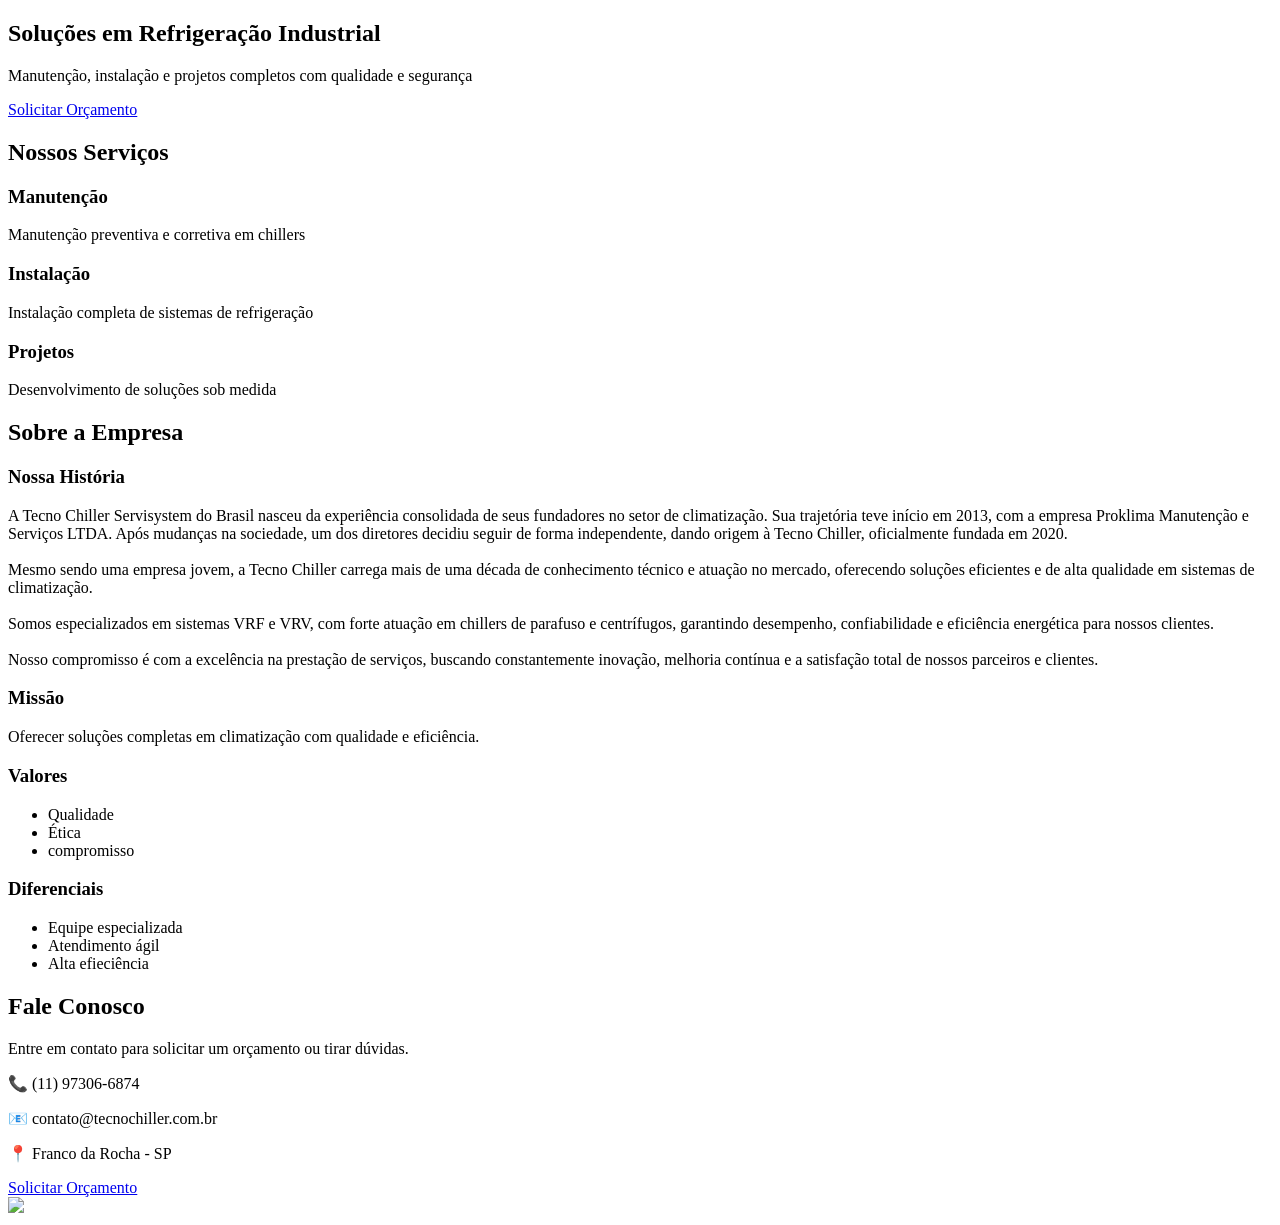
==== index.html @ 7acde94d "fix paths for github pages" ====
<!DOCTYPE html>
<html lang="pt-br">
<head>
    <meta charset="UTF-8">
    <meta name="viewport" content="width=device-width, initial-scale=1.0">
    <link rel="stylesheet" href="/TecnoChiller-site/css/style.css">
    <title>ChillerTech</title>
</head>
<body>
    
    <div id="menu-container"></div>

    <main>

         <section class="hero">
            
            <h1>Soluções em Refrigeração Industrial</h1>
            <p>Manutenção, instalação e projetos completos com qualidade e segurança</p>
            <a href="pages/contato.html" class="btn">Solicitar Orçamento</a>
        
        </section>

    <!-- SERVIÇOS -->
        <section class="servicos">
            
            <h2>Nossos Serviços</h2>

        <div class="cards">

            <div class="card">
                <h3>Manutenção</h3>
                <p>Manutenção preventiva e corretiva em chillers</p>
            </div>

            <div class="card">
                <h3>Instalação</h3>
                <p>Instalação completa de sistemas de refrigeração</p>
            </div>

            <div class="card">
                <h3>Projetos</h3>
                <p>Desenvolvimento de soluções sob medida</p>
            </div>

        </div>

          <!-- SOBRE -->
        <section class="sobre">
            <h2>Sobre a Empresa</h2>
            
            <div class="sobre-container">

                <div class="historia">
                    <h3>Nossa História</h3>
                    <p>
                        A Tecno Chiller Servisystem do Brasil nasceu da experiência consolidada de seus fundadores no setor de climatização. Sua trajetória teve início em 2013, com a empresa Proklima Manutenção e Serviços LTDA. Após mudanças na sociedade, um dos diretores decidiu seguir de forma independente, dando origem à Tecno Chiller, oficialmente fundada em 2020.
                    <br><br>
                    Mesmo sendo uma empresa jovem, a Tecno Chiller carrega mais de uma década de conhecimento técnico e atuação no mercado, oferecendo soluções eficientes e de alta qualidade em sistemas de climatização.
                    <br><br>
                    Somos especializados em sistemas VRF e VRV, com forte atuação em chillers de parafuso e centrífugos, garantindo desempenho, confiabilidade e eficiência energética para nossos clientes.
                    <br><br>
                    Nosso compromisso é com a excelência na prestação de serviços, buscando constantemente inovação, melhoria contínua e a satisfação total de nossos parceiros e clientes.

                    </p>
                </div>

                <div class="lado-direito">

                    <div class="card">

                        <h3>Missão</h3>
                        <p>Oferecer soluções completas em climatização com qualidade e eficiência.</p>

                    </div>

                    <div class="card">
                        
                        <h3>Valores</h3>
                        <ul>
                            <li>Qualidade</li>
                            <li>Ética</li>
                            <li>compromisso</li>
                        </ul>

                    </div>

                      <div class="card">

                            <h3>Diferenciais</h3>
                            <ul>
                                <li>Equipe especializada</li>
                                <li>Atendimento ágil</li>
                                <li>Alta efieciência</li>
                            </ul>

                        </div>


                </div>

            </div>

        </section>

        <!-- CONTATO -->
        <section class="contato">
            
            <h2>Fale Conosco</h2>
            <p>Entre em contato para solicitar um orçamento ou tirar dúvidas.</p>

            <div class="contato-box">
                <p>📞 (11) 97306-6874</p>
                <p>📧 contato@tecnochiller.com.br</p>
                <p>📍 Franco da Rocha - SP</p>
            </div>

            <a href="https://wa.me/5511973066874" class="btn">Solicitar Orçamento</a>
 
        </section>

    </main>

    <a href="https://wa.me/5511973066874"
        class="whatsapp-btn"
        target="_blank">
        <img src="/TecnoChiller-site/assets/img/whatsapp.png.webp" width="43">
    </a>

    <div id="footer-container"></div>

    <script src="/TecnoChiller-site/js/script.js"></script>
</body>
</html>
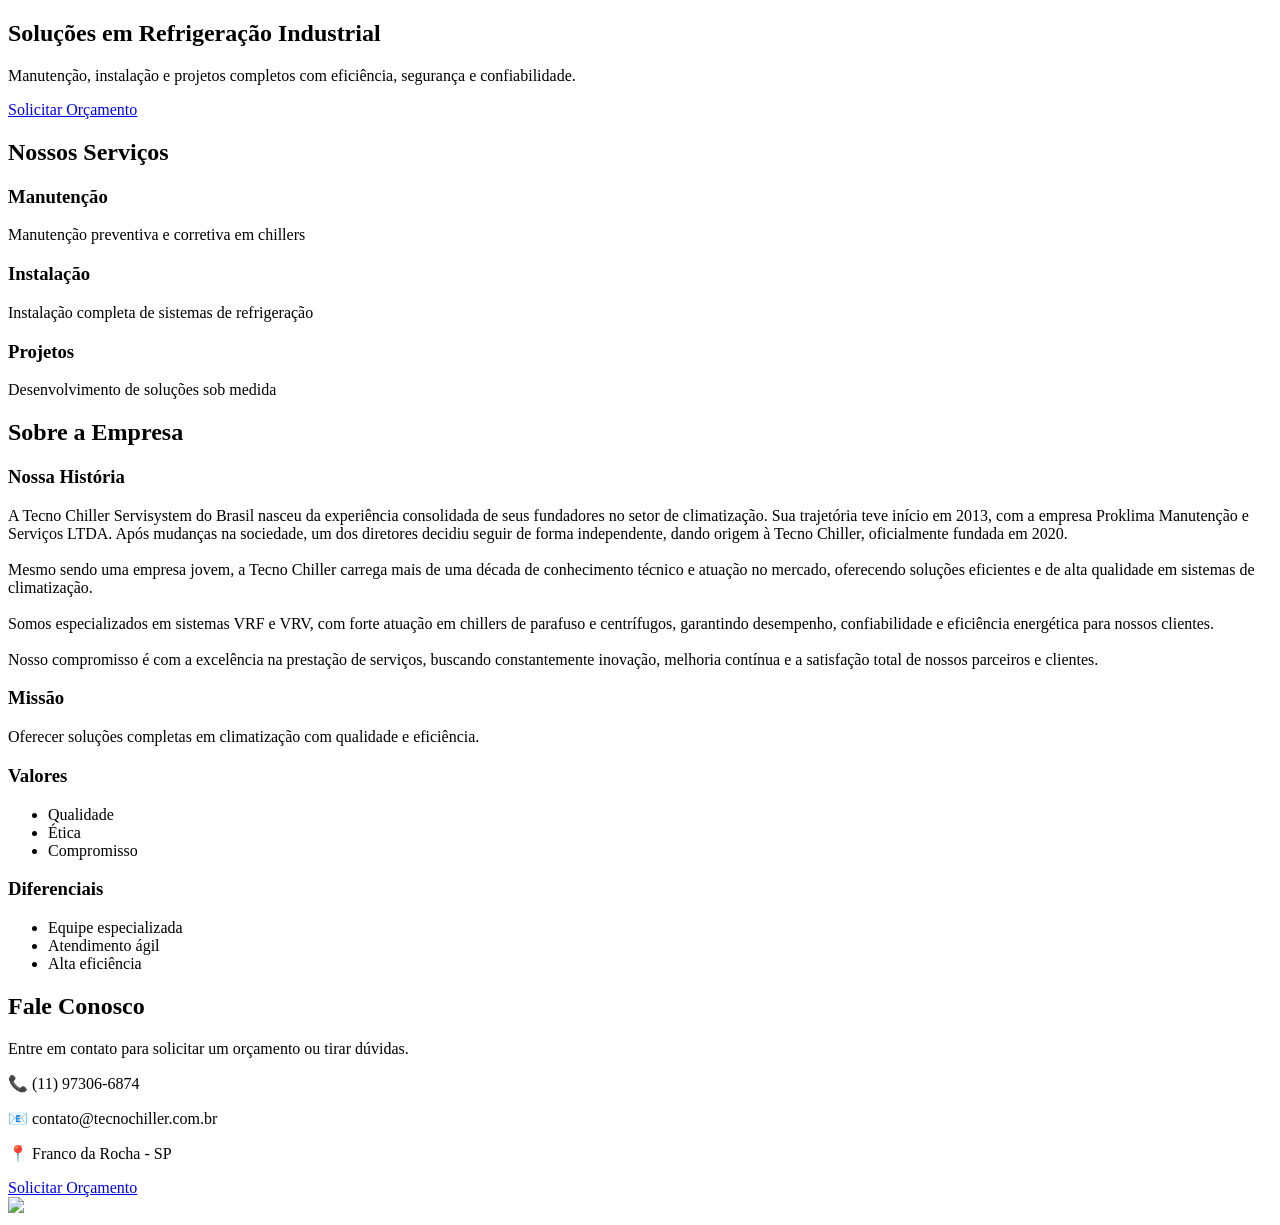
==== commit 3eccfbfc: "Base" ====
--- a/index.html
+++ b/index.html
@@ -3,7 +3,8 @@
 <head>
     <meta charset="UTF-8">
     <meta name="viewport" content="width=device-width, initial-scale=1.0">
-    <link rel="stylesheet" href="/TecnoChiller-site/css/style.css">
+    <base href="/TecnoChiller-site/">
+    <link rel="stylesheet" href="css/style.css">
     <title>ChillerTech</title>
 </head>
 <body>
@@ -15,7 +16,7 @@
          <section class="hero">
             
             <h1>Soluções em Refrigeração Industrial</h1>
-            <p>Manutenção, instalação e projetos completos com qualidade e segurança</p>
+            <p>Manutenção, instalação e projetos completos com eficiência, segurança e confiabilidade.</p>
             <a href="pages/contato.html" class="btn">Solicitar Orçamento</a>
         
         </section>
@@ -43,6 +44,8 @@
             </div>
 
         </div>
+
+        </section>
 
           <!-- SOBRE -->
         <section class="sobre">
@@ -79,7 +82,7 @@
                         <ul>
                             <li>Qualidade</li>
                             <li>Ética</li>
-                            <li>compromisso</li>
+                            <li>Compromisso</li>
                         </ul>
 
                     </div>
@@ -90,7 +93,7 @@
                             <ul>
                                 <li>Equipe especializada</li>
                                 <li>Atendimento ágil</li>
-                                <li>Alta efieciência</li>
+                                <li>Alta eficiência</li>
                             </ul>
 
                         </div>
@@ -123,11 +126,11 @@
     <a href="https://wa.me/5511973066874"
         class="whatsapp-btn"
         target="_blank">
-        <img src="/TecnoChiller-site/assets/img/whatsapp.png.webp" width="43">
+        <img src="assets/img/whatsapp.png.webp" width="43">
     </a>
 
     <div id="footer-container"></div>
 
-    <script src="/TecnoChiller-site/js/script.js"></script>
+    <script src="js/script.js"></script>
 </body>
 </html>
--- a/css/style.css
+++ b/css/style.css
@@ -0,0 +1,467 @@
+html, body {
+    height: 100%;
+}
+
+body {
+    margin: 0;
+    font-family: Arial, Helvetica, sans-serif;
+
+    display: flex;
+    flex-direction: column;
+}
+
+main {
+    flex: 1;
+}
+
+h2 {
+    margin-bottom: 20px;
+}
+
+/* Logo */
+
+.logo img {
+    height: 60px;
+    object-fit: contain;
+}
+
+/* Header */
+.header {
+    background: #0a2642 !important; 
+    padding: 15px 30px;
+}
+
+.nav {
+    display: flex;
+    justify-content: space-between;
+    align-items: center;
+}
+
+.logo {
+    color: white;
+}
+
+/* Links */
+.nav-links {
+    list-style: none;
+    display: flex;
+    gap: 20px;
+}
+
+.nav-links a {
+    color: white;
+    text-decoration: none;
+    transition: 0.3s;
+}
+
+.nav-links a:hover{
+     color: #00aaff;
+}
+
+/* hero */
+.hero {
+    height: 90vh;
+
+    background: linear-gradient(to right, rgba(10,38,66,0.85), rgba(10,38,66,0.85)),
+    url('../assets/img/img-chiller.png');
+
+    background-size: cover;
+    background-position: center;
+
+    color: white;
+    
+    display: flex;
+    flex-direction: column;
+    justify-content: center;
+    align-items: center;
+
+    text-align: center;
+    padding: 0 20px;
+}
+
+.hero h1 {
+    font-size: 3rem;
+}
+
+.hero p {
+    max-width: 500px;
+    margin: 10px auto 0;
+    line-height: 1.5;
+}
+
+/*Botão orçamento*/
+.btn {
+    margin-top: 25px;
+    padding: 12px 25px;
+
+    background: #00aaff;
+    color: white;
+    text-decoration: none;
+
+    box-shadow: 0 5px 15px  rgba(0, 0, 0, 0.3);
+
+    border-radius: 5px;
+    transition: 0.3s;
+}
+
+.btn:hover {
+    background: #008ecc;
+}
+
+/* Serviços */
+.servicos {
+    padding: 50px 20px;
+    text-align: center;
+
+    max-width: 1100px;
+    margin: 0 auto;
+}
+
+.servicos h3{
+    font-size: 1.5rem;
+    color: #0a2642;
+}
+
+/*cards servicos*/
+.servicos-cards {
+    display: grid;
+    grid-template-columns: repeat(auto-fit, minmax(280px, 1fr));
+    gap: 25px;
+    margin-top: 40px;
+}
+
+.card-servico {
+    background: white;
+    padding: 30px 25px;
+    border-radius: 12px;
+
+    box-shadow: 0 8px 25px rgba(0, 0, 0, 0.1);
+    transition: 0.3s;
+    text-align: left;
+
+    border-left: 4px solid #0c4866;
+}
+
+.card-servico:hover {
+    transform: translateY(-5px);
+    box-shadow: 0 15px 35px rgba(0,0,0,0.15);
+}
+
+.card-servico i {
+    font-size: 20px;
+    
+}
+
+
+
+
+.pagina-topo {
+    padding: 80px 20px;
+    background: #0a2642;
+    color: white;
+    text-align: center;
+
+     background: linear-gradient(
+        rgba(10,38,66,0.85),
+        rgba(10,38,66,0.85)
+    ),
+    url('../assets/img/img-chiller.png');
+
+    background-size: cover;
+    background-position: center;
+}
+
+.pagina-topo h1 {
+    font-size: 2.5rem;
+}
+
+.pagina-topo p {
+    opacity: 0.9;
+}
+
+/* caixas */
+.cards {
+    display: flex;
+    gap: 20px;
+    justify-content: center;
+    margin-top: 30px;
+
+    flex-wrap: wrap;
+}
+
+.card {
+    background: white;
+    box-shadow: 0 5px 15px rgba(0,0,0,0.1);
+
+    margin: 10px;
+    padding: 20px;
+    width: 100%;
+    border-radius: 10px;
+
+    transition: 0.3s;
+}
+
+.card h3 {
+    margin-bottom: 10px;
+}
+
+.card p {
+    font-size: 0.95rem;
+    color: #555;
+}
+
+.card:hover {
+    transform: translateY(-8px);
+    box-shadow: 0 10px 25px rgba(0,0,0,0.2);
+}
+
+.card ul {
+    padding-left: 20px;
+    color: #555;
+    list-style: none;
+}
+
+.card li{
+    margin-bottom: 5px;
+}
+
+/* Sobre */
+.sobre {
+    padding: 60px 20px;
+    background: #f5f5f5;
+
+    max-width: 1200px;
+    margin: 40px auto;
+    border-radius: 10px;
+}
+
+.sobre-container {
+    display: grid;
+    grid-template-columns: 2fr 1fr;
+    gap: 30px;
+
+    max-width: 1100px;
+    margin: 0 auto;
+
+    align-items: start;
+}
+
+
+
+.historia {
+    font-size: 15px;
+    line-height: 1.6;
+    text-align: left;
+}
+
+/* Lado direito */
+.lado-direito {
+    display: flex;
+    flex-direction: column;
+    gap: 20px;
+}
+
+.lado-direito .card {
+    padding: 20px;
+    width: 100%;
+    box-sizing: border-box;
+}
+
+.lado-direito h3 {
+    color: #0a2642;
+}
+
+/* Contato */
+.contato {
+    background: #f9f9f9;
+    padding: 60px 20px;
+    text-align: center;
+
+    max-width: 1100px;
+    margin: 20px auto;
+
+    border-radius: 10px;
+}
+
+.contato p {
+    margin: 10px 0;
+    font-size: 1rem;
+}
+
+.contato-box {
+    margin: 40px auto;
+    background: #f4f4f4;
+    padding: 20px;
+    border-radius: 10px;
+
+    max-width: 400px;
+    text-align: left;
+
+    box-shadow: 0 5px 15px rgba(0,0,0,0.1);
+    transition: 0.3s;
+}
+
+.contato-box input {
+    width: 100%;
+    padding: 5px;
+    margin: 10px 0;
+    border-radius: 5px;
+    border: 1px solid #ccc;
+}
+
+.contato-box textarea {
+    width: 100%;
+    padding: 10px;
+    margin: 10px 0;
+    border-radius: 5px;
+    border: 1px solid #ccc;
+}
+
+.contato-box input:focus,
+.contato-box textarea:focus {
+    outline: none;
+    border: 1px solid #00aaff;
+}
+
+.contato-box:hover {
+    transform: translateY(-5px);
+}
+
+.contato-container {
+    display: flex;
+    justify-content: center;
+    align-items: center;
+
+    gap: 40px;
+    flex-wrap: wrap;
+}
+
+.contato-cta {
+    max-width: 300px;
+    text-align: center;
+}
+
+.contato-cta h3 {
+    margin-bottom: 10px;
+    color: #0a2642;
+}
+
+.contato-cta p {
+    margin-bottom: 20px;
+}
+
+form.contato-box {
+    display: flex;
+    flex-direction: column;
+
+    padding: 40px;
+}
+
+.contato-box button {
+    margin-top: 10px;
+    padding: 12px;
+    border: none;
+    border-radius: 5px;
+
+    background: #0a2642;
+    color: white;
+
+    cursor: pointer;
+    transition: 0.3s;
+}
+
+.contato-box button:hover {
+    background: #163a5f;
+}
+
+/* Botão whatsapp */
+.whatsapp-btn {
+    position: fixed;
+    bottom: 20px;
+    right: 20px;
+
+    background: #25D366;
+    color: white;
+
+    font-size: 24px;
+    text-decoration: none;
+
+    width: 60px;
+    height: 60px;
+
+    display: flex;
+    align-items: center;
+    justify-content: center;
+
+    border-radius: 50%;
+
+    box-shadow: 0 5px 15px rgba(0,0,0,0.3);
+
+    transition: 0.3s;
+
+    z-index: 999;
+}
+
+.whatsapp-btn:hover {
+    transform: scale(1.1);
+}
+
+#footer-container {
+    background: #0a2642;
+    padding: 20px;
+    text-align: center;
+    color: white;
+}
+
+ /*botao hamburger*/
+.menu-toggle {
+    display: none;
+    font-size: 28px;
+    color: white;
+    cursor: pointer;
+}
+
+@media (max-width: 768px) {
+    .cards {
+        flex-direction: column;
+        align-items: center;
+    }
+
+    .hero h1 {
+        font-size: 2rem;
+    }
+
+    .hero-buttons {
+        display: flex;
+        flex-direction: column;
+        gap: 10px;
+    }
+
+    /*botao hamburger*/
+    .menu-toggle {
+        display: block;
+    }
+
+    .nav-links {
+        position: absolute;
+        top: 60px;
+        right: 0;
+
+        background: #0a2642;
+        width: 100%;
+
+        flex-direction: column;
+        align-items: center;
+
+        display: none;
+        padding: 20px 0;
+    }
+
+    .nav-links.active {
+        display: flex;
+    }
+
+    .sobre-container{
+        grid-template-columns: 1fr;
+    }
+}
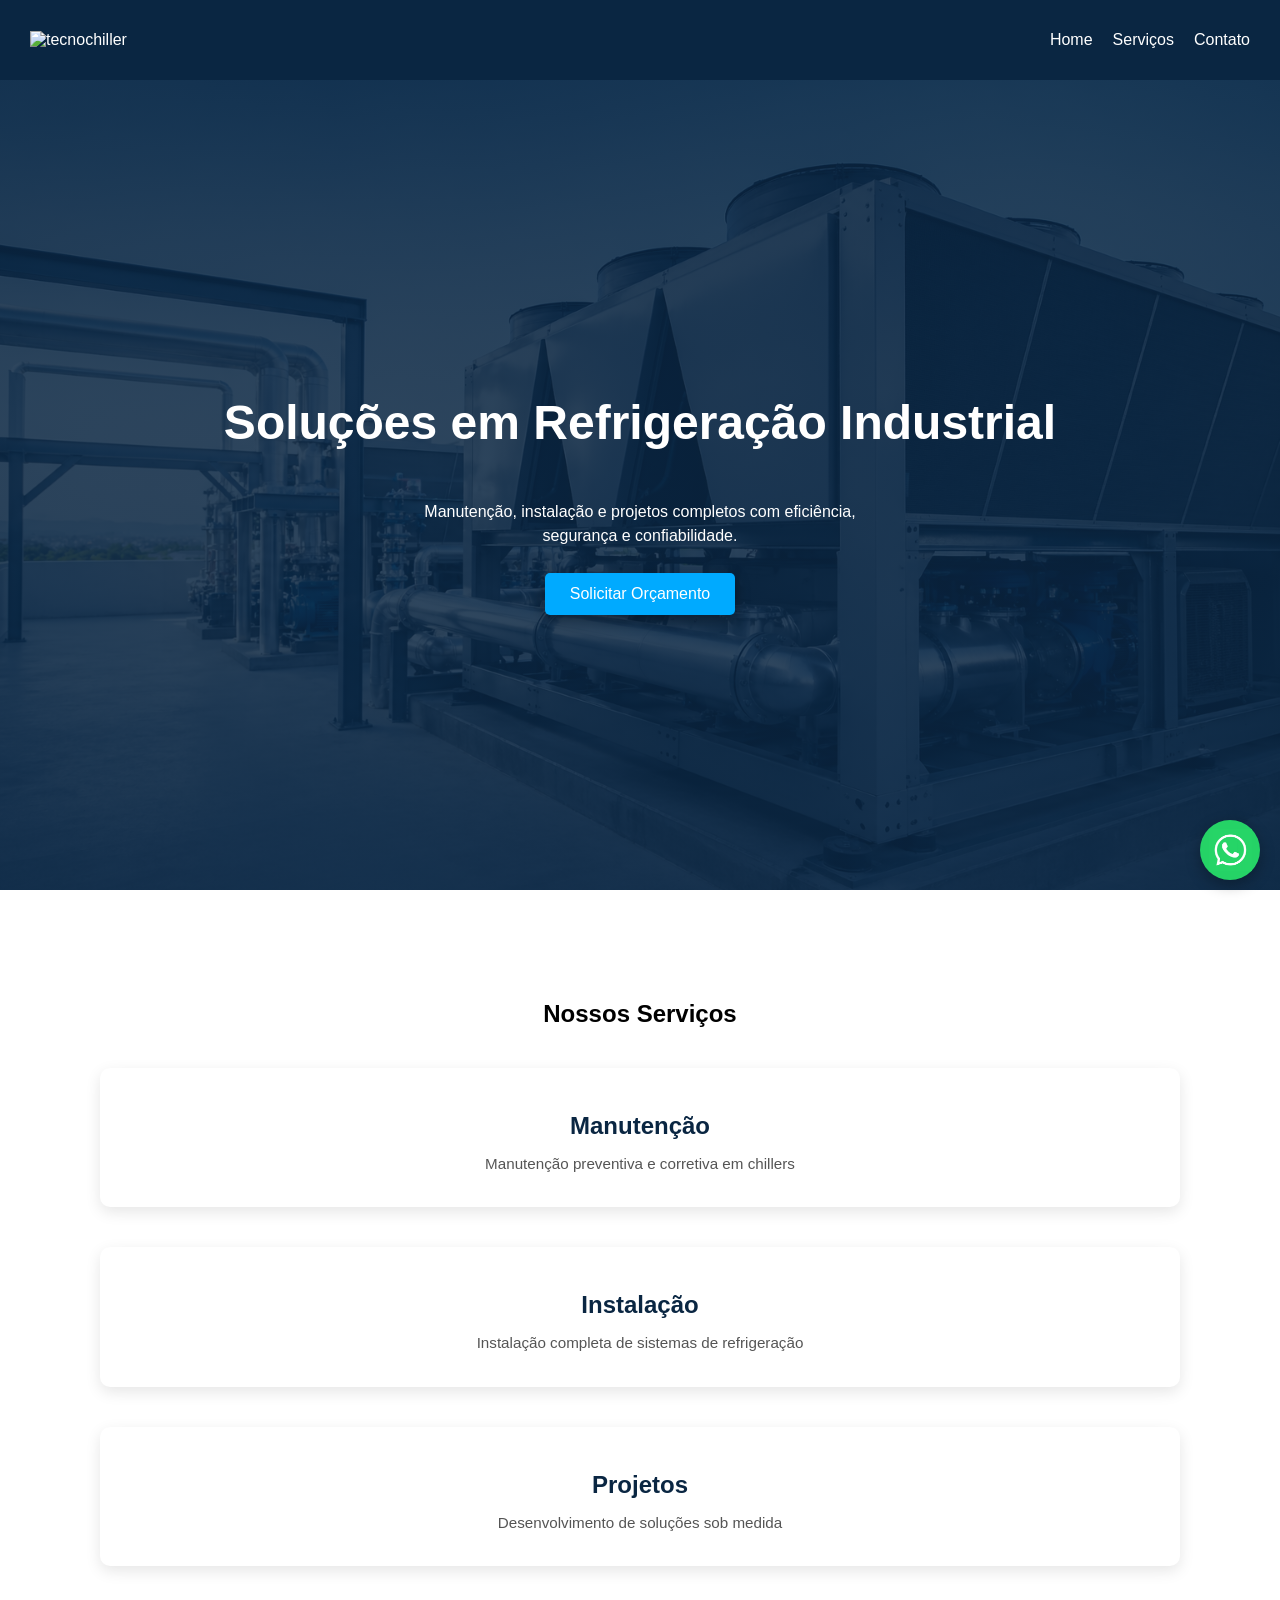
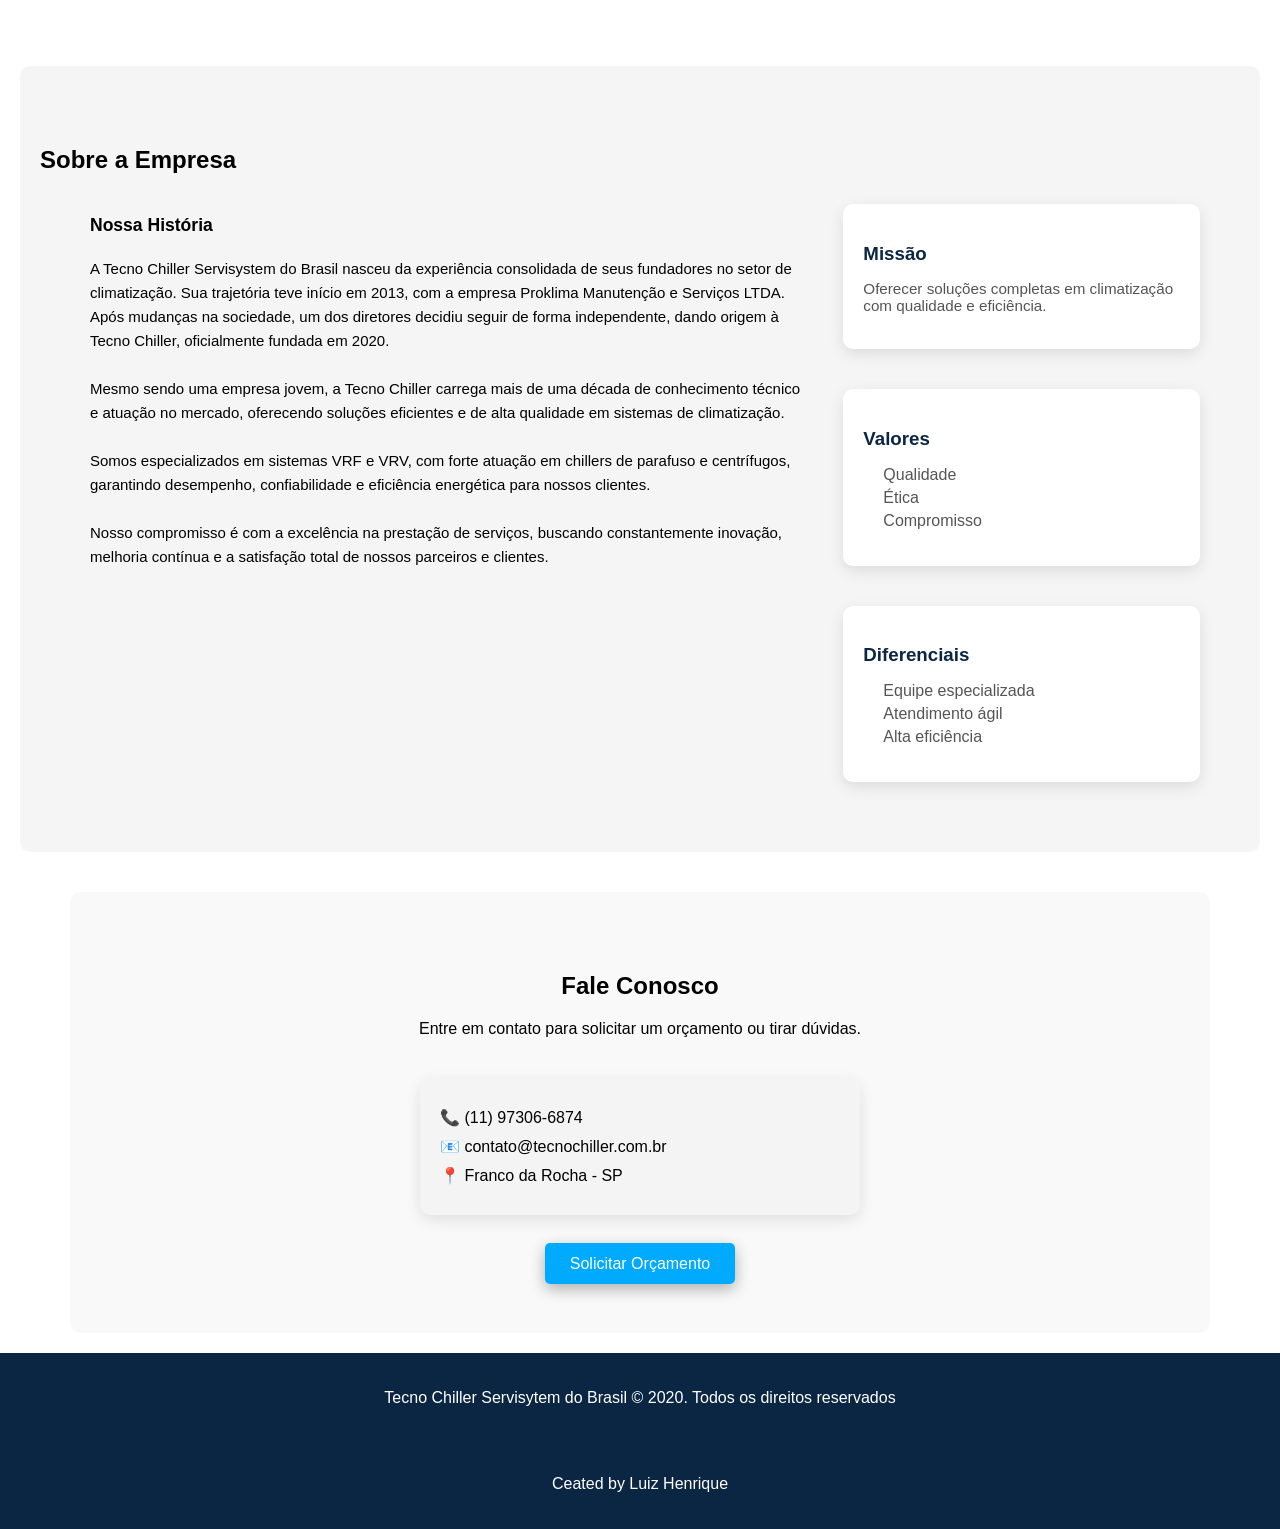
==== commit 5b50d234: "final fix paths and assets" ====
--- a/index.html
+++ b/index.html
@@ -3,8 +3,8 @@
 <head>
     <meta charset="UTF-8">
     <meta name="viewport" content="width=device-width, initial-scale=1.0">
-    <base href="/TecnoChiller-site/">
-    <link rel="stylesheet" href="css/style.css">
+    
+    <link rel="stylesheet" href="./css/style.css">
     <title>ChillerTech</title>
 </head>
 <body>
@@ -17,7 +17,7 @@
             
             <h1>Soluções em Refrigeração Industrial</h1>
             <p>Manutenção, instalação e projetos completos com eficiência, segurança e confiabilidade.</p>
-            <a href="pages/contato.html" class="btn">Solicitar Orçamento</a>
+            <a href="/TecnoChiller-site/pages/contato.html" class="btn">Solicitar Orçamento</a>
         
         </section>
 
@@ -126,11 +126,11 @@
     <a href="https://wa.me/5511973066874"
         class="whatsapp-btn"
         target="_blank">
-        <img src="assets/img/whatsapp.png.webp" width="43">
+        <img src="./assets/img/whatsapp.webp" width="43">
     </a>
 
     <div id="footer-container"></div>
 
-    <script src="js/script.js"></script>
+    <script src="./js/script.js"></script>
 </body>
 </html>
--- a/css/style.css
+++ b/css/style.css
@@ -16,6 +16,10 @@
 
 h2 {
     margin-bottom: 20px;
+}
+
+section {
+    margin-bottom: 40px;
 }
 
 /* Logo */
@@ -46,6 +50,8 @@
     list-style: none;
     display: flex;
     gap: 20px;
+
+    z-index: 999;
 }
 
 .nav-links a {
@@ -199,6 +205,7 @@
     border-radius: 10px;
 
     transition: 0.3s;
+    box-sizing: border-box;
 }
 
 .card h3 {
@@ -328,12 +335,10 @@
 }
 
 .contato-container {
-    display: flex;
-    justify-content: center;
-    align-items: center;
-
-    gap: 40px;
-    flex-wrap: wrap;
+    display: grid;
+    grid-template-columns: repeat(3, 1fr);
+    gap: 30px;
+
 }
 
 .contato-cta {
@@ -374,6 +379,12 @@
     background: #163a5f;
 }
 
+@media (max-width: 900px) {
+    .contato-container {
+        grid-template-columns: 1fr;
+    }
+}
+
 /* Botão whatsapp */
 .whatsapp-btn {
     position: fixed;
@@ -427,8 +438,18 @@
         align-items: center;
     }
 
+     .hero {
+        height: auto;
+        padding: 100px 20px 60px;
+    }
+
     .hero h1 {
-        font-size: 2rem;
+        font-size: 1.8rem;
+        line-height: 1.3;
+    }
+
+    .hero p {
+        font-size: 0.95rem;
     }
 
     .hero-buttons {
@@ -464,4 +485,20 @@
     .sobre-container{
         grid-template-columns: 1fr;
     }
-}+
+    .sobre {
+        padding: 40px 15px;
+    }
+
+    .historia {
+        font-size: 14px;
+    }
+
+    .whatsapp-btn {
+        width: 50px;
+        height: 50px;
+    }
+
+    
+}
+
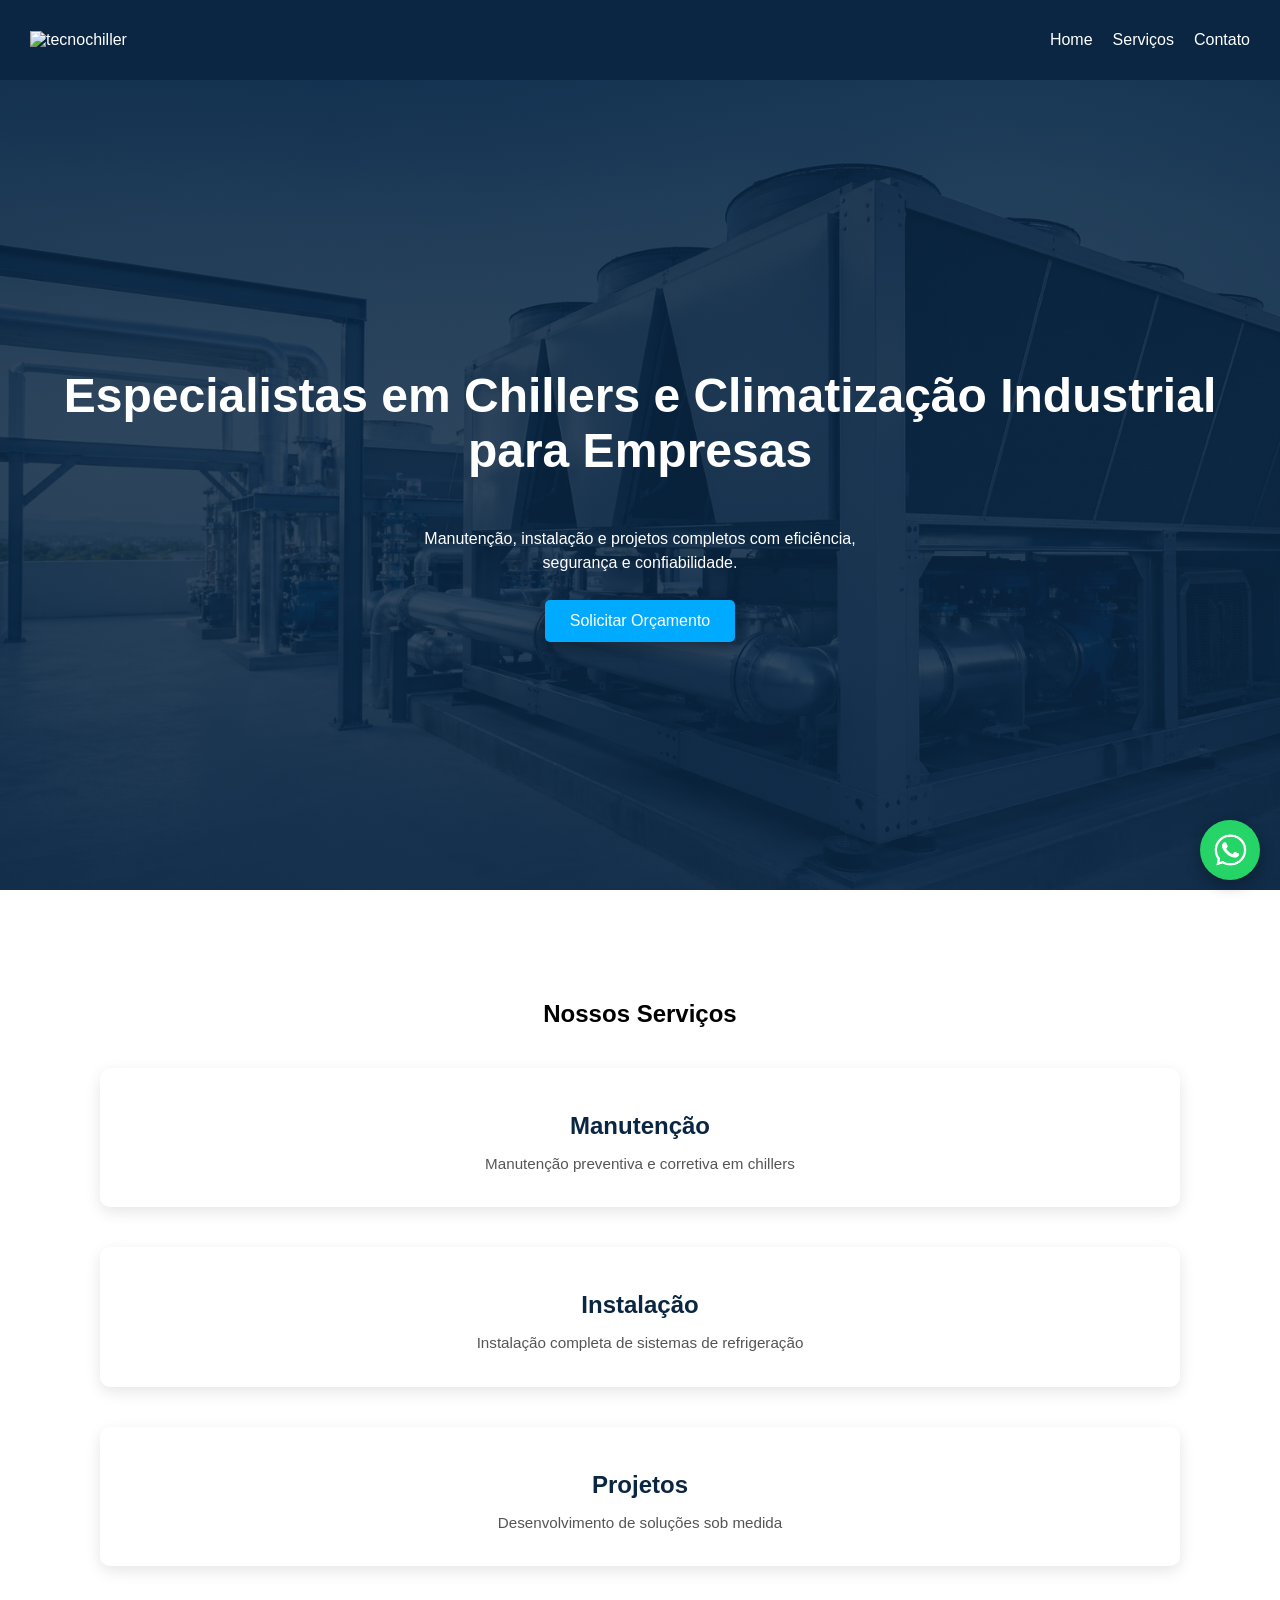
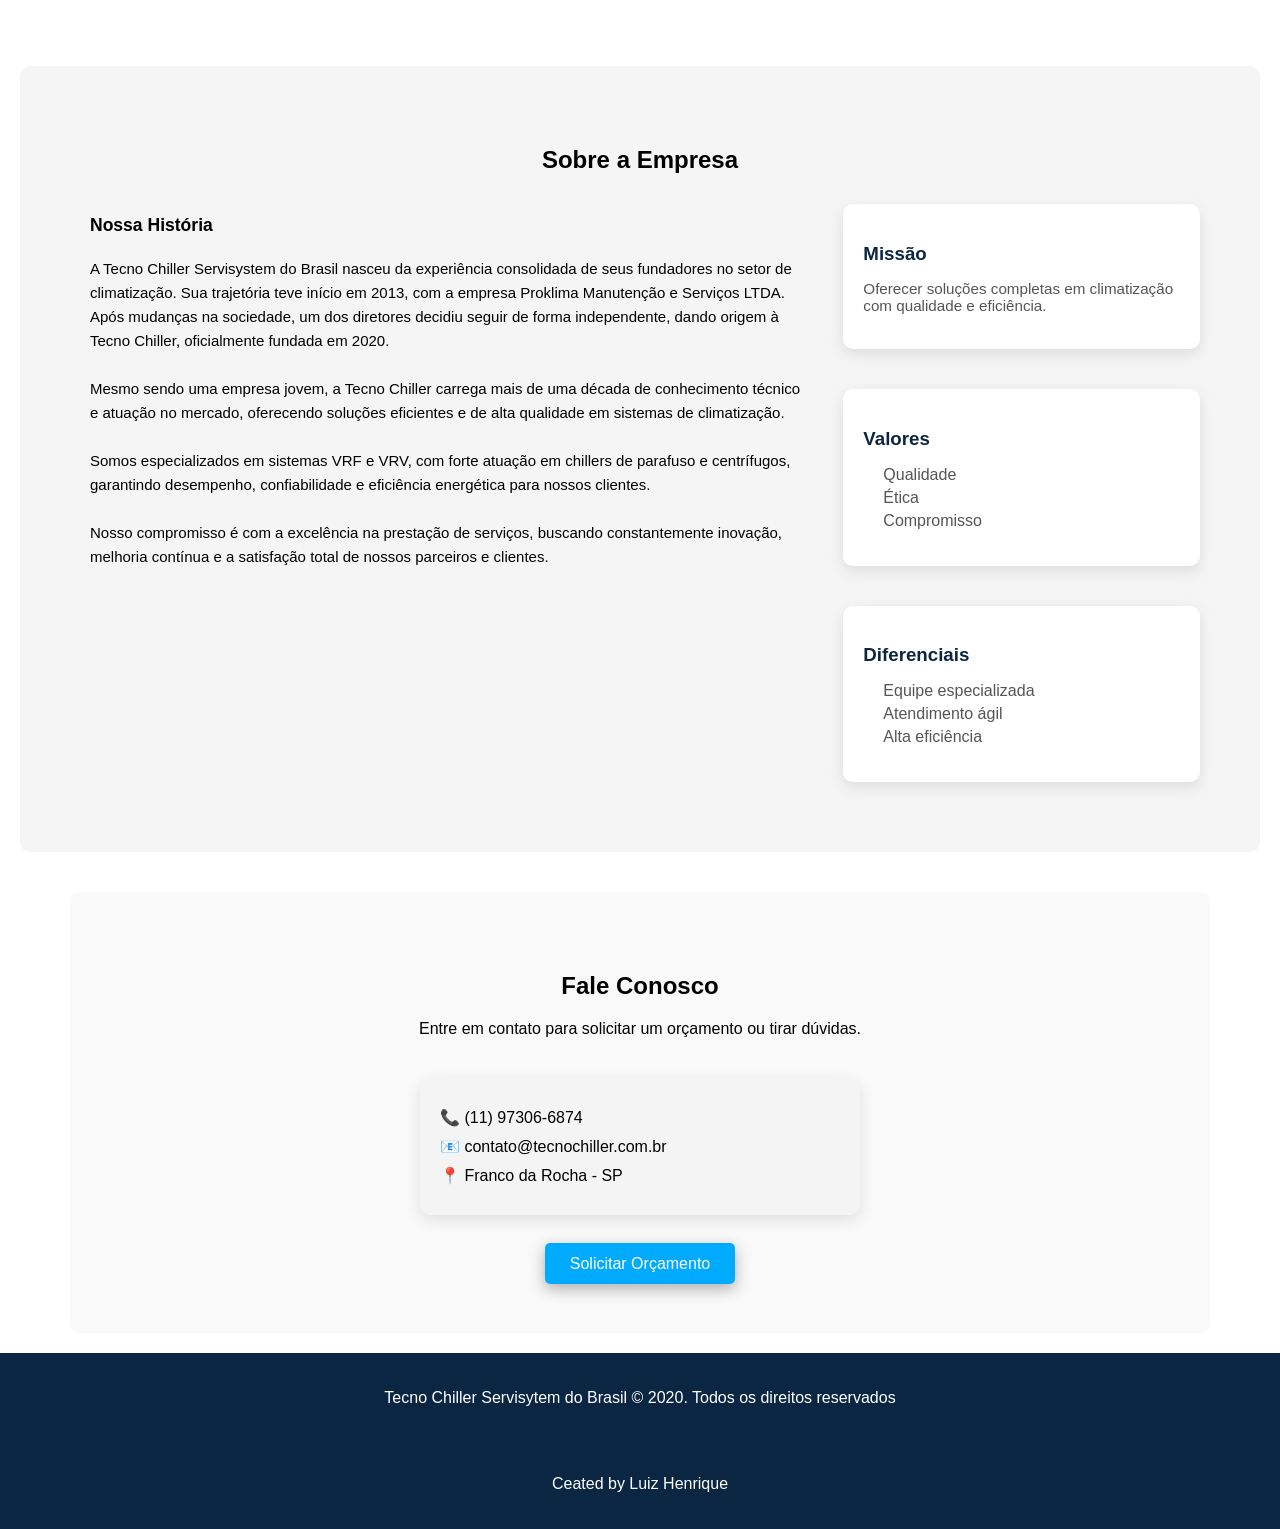
==== commit a597f7e7: "fix home" ====
--- a/index.html
+++ b/index.html
@@ -15,7 +15,7 @@
 
          <section class="hero">
             
-            <h1>Soluções em Refrigeração Industrial</h1>
+            <h1>Especialistas em Chillers e Climatização Industrial para Empresas</h1>
             <p>Manutenção, instalação e projetos completos com eficiência, segurança e confiabilidade.</p>
             <a href="/TecnoChiller-site/pages/contato.html" class="btn">Solicitar Orçamento</a>
         
--- a/css/style.css
+++ b/css/style.css
@@ -242,6 +242,10 @@
     border-radius: 10px;
 }
 
+.sobre h2 {
+    text-align: center;
+}
+
 .sobre-container {
     display: grid;
     grid-template-columns: 2fr 1fr;
@@ -342,12 +346,13 @@
 }
 
 .contato-cta {
+    
     max-width: 300px;
     text-align: center;
 }
 
 .contato-cta h3 {
-    margin-bottom: 10px;
+    margin: 50px auto;
     color: #0a2642;
 }
 
@@ -363,7 +368,7 @@
 }
 
 .contato-box button {
-    margin-top: 10px;
+    margin-top: 20px;
     padding: 12px;
     border: none;
     border-radius: 5px;
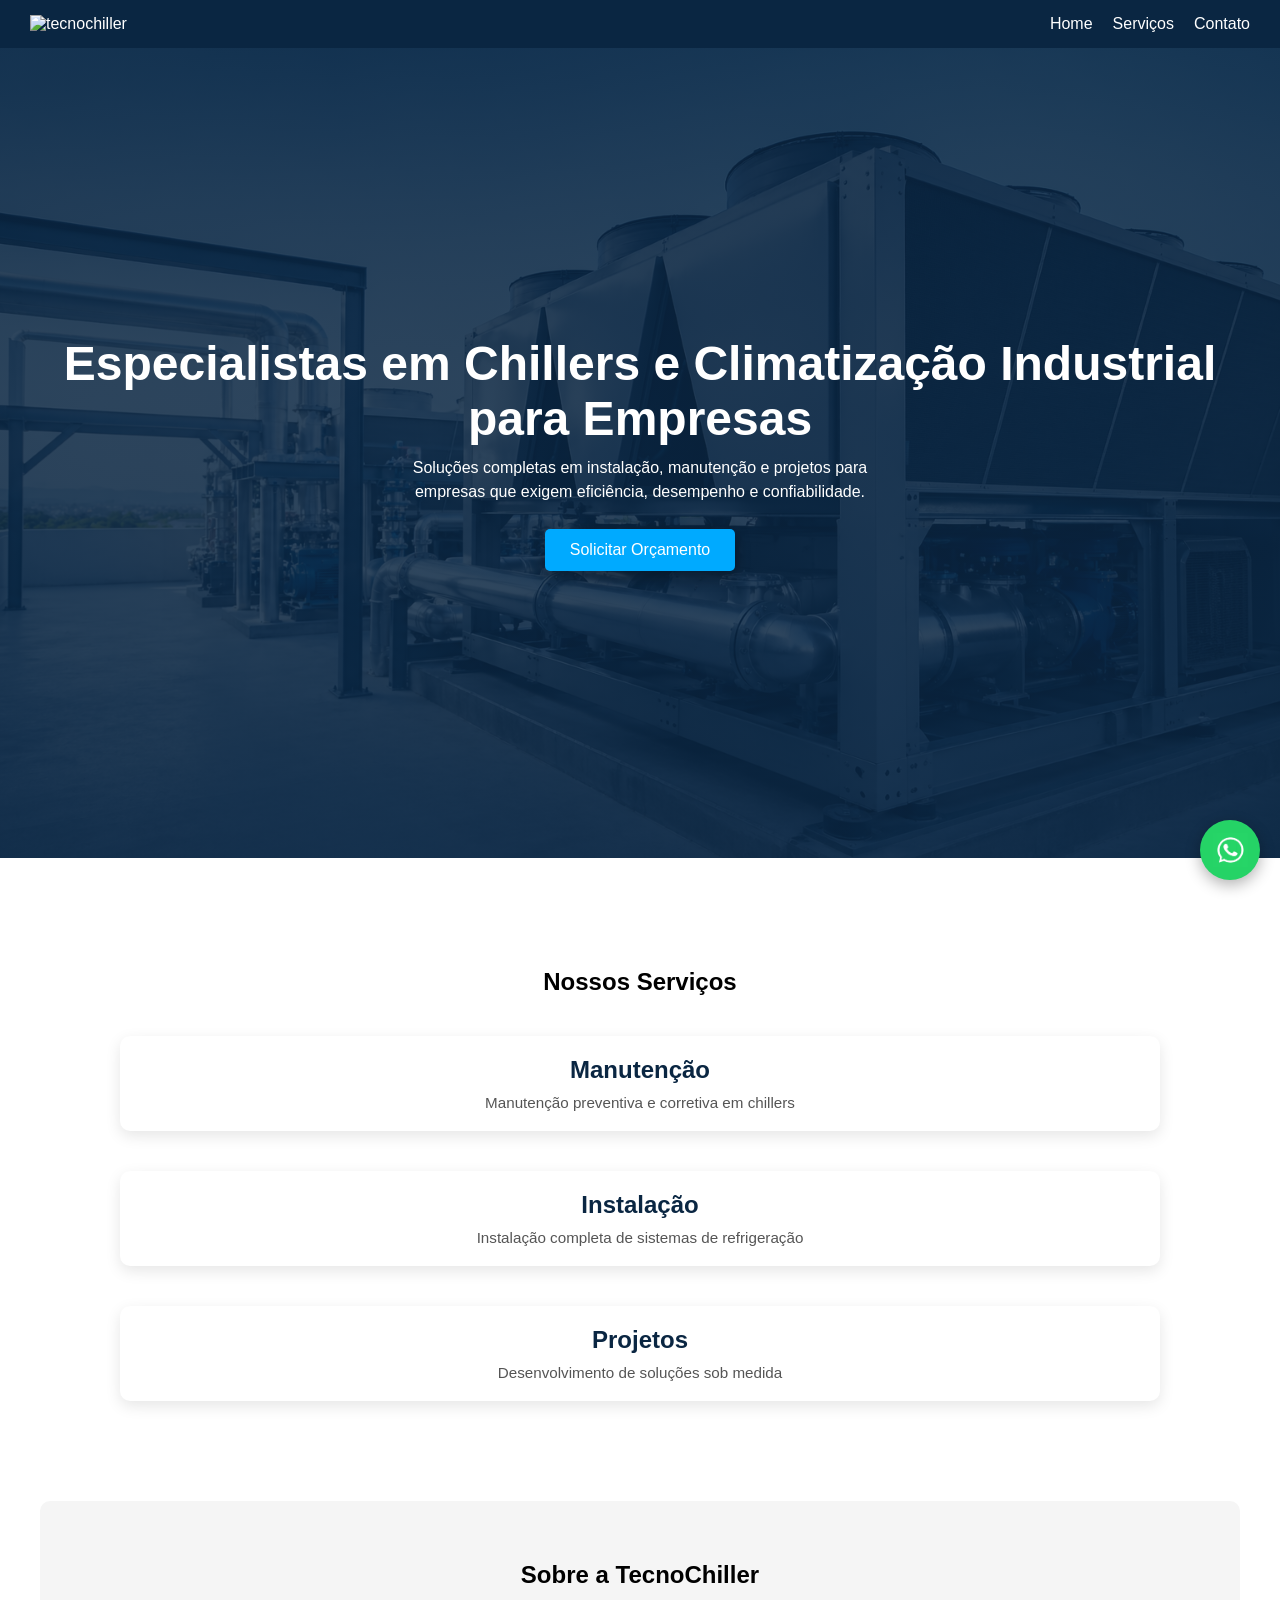
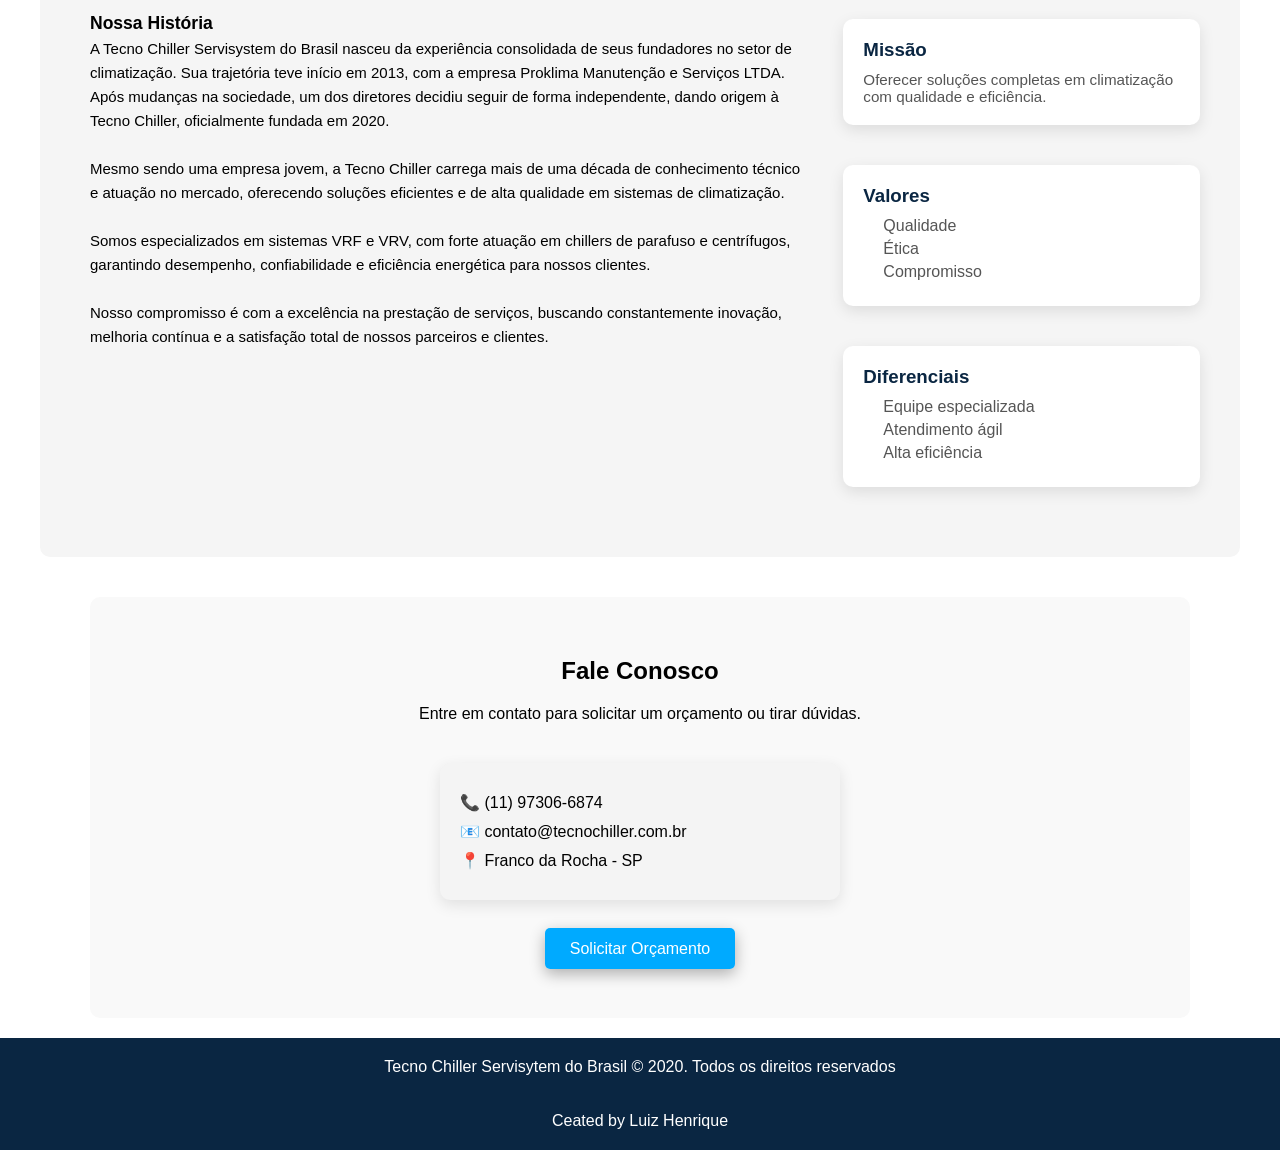
==== commit 06329a66: "fix btn whatsapp" ====
--- a/index.html
+++ b/index.html
@@ -16,7 +16,7 @@
          <section class="hero">
             
             <h1>Especialistas em Chillers e Climatização Industrial para Empresas</h1>
-            <p>Manutenção, instalação e projetos completos com eficiência, segurança e confiabilidade.</p>
+            <p>Soluções completas em instalação, manutenção e projetos para empresas que exigem eficiência, desempenho e confiabilidade.</p>
             <a href="/TecnoChiller-site/pages/contato.html" class="btn">Solicitar Orçamento</a>
         
         </section>
@@ -49,7 +49,7 @@
 
           <!-- SOBRE -->
         <section class="sobre">
-            <h2>Sobre a Empresa</h2>
+            <h2>Sobre a TecnoChiller</h2>
             
             <div class="sobre-container">
 
@@ -126,7 +126,7 @@
     <a href="https://wa.me/5511973066874"
         class="whatsapp-btn"
         target="_blank">
-        <img src="./assets/img/whatsapp.webp" width="43">
+        <img src="./assets/img/whatsapp.webp" width="35">
     </a>
 
     <div id="footer-container"></div>
--- a/css/style.css
+++ b/css/style.css
@@ -1,27 +1,31 @@
+* {
+    margin: 0;
+    padding: 0;
+    box-sizing: border-box;
+}
+
 html, body {
     height: 100%;
+    font-family: Arial, Helvetica, sans-serif;
 }
 
 body {
-    margin: 0;
-    font-family: Arial, Helvetica, sans-serif;
-
     display: flex;
     flex-direction: column;
+    color: var(--text);
 }
 
 main {
     flex: 1;
 }
 
+section {
+    margin-bottom: 60px;
+}
+
 h2 {
     margin-bottom: 20px;
 }
-
-section {
-    margin-bottom: 40px;
-}
-
 /* Logo */
 
 .logo img {
@@ -124,6 +128,7 @@
 }
 
 .servicos h3{
+    margin-bottom: 20px;
     font-size: 1.5rem;
     color: #0a2642;
 }
@@ -138,7 +143,7 @@
 
 .card-servico {
     background: white;
-    padding: 30px 25px;
+    padding: 30px 40px;
     border-radius: 12px;
 
     box-shadow: 0 8px 25px rgba(0, 0, 0, 0.1);
@@ -158,7 +163,9 @@
     
 }
 
-
+.card-servico h3 {
+    margin-bottom: 10px;
+}
 
 
 .pagina-topo {
@@ -178,10 +185,14 @@
 }
 
 .pagina-topo h1 {
-    font-size: 2.5rem;
+    font-size: 3rem;
 }
 
 .pagina-topo p {
+    max-width: 500px;
+    margin: 10px auto 0;
+    line-height: 1.5;
+
     opacity: 0.9;
 }
 
@@ -346,13 +357,13 @@
 }
 
 .contato-cta {
-    
+    margin: 50px auto;
     max-width: 300px;
     text-align: center;
 }
 
 .contato-cta h3 {
-    margin: 50px auto;
+  
     color: #0a2642;
 }
 
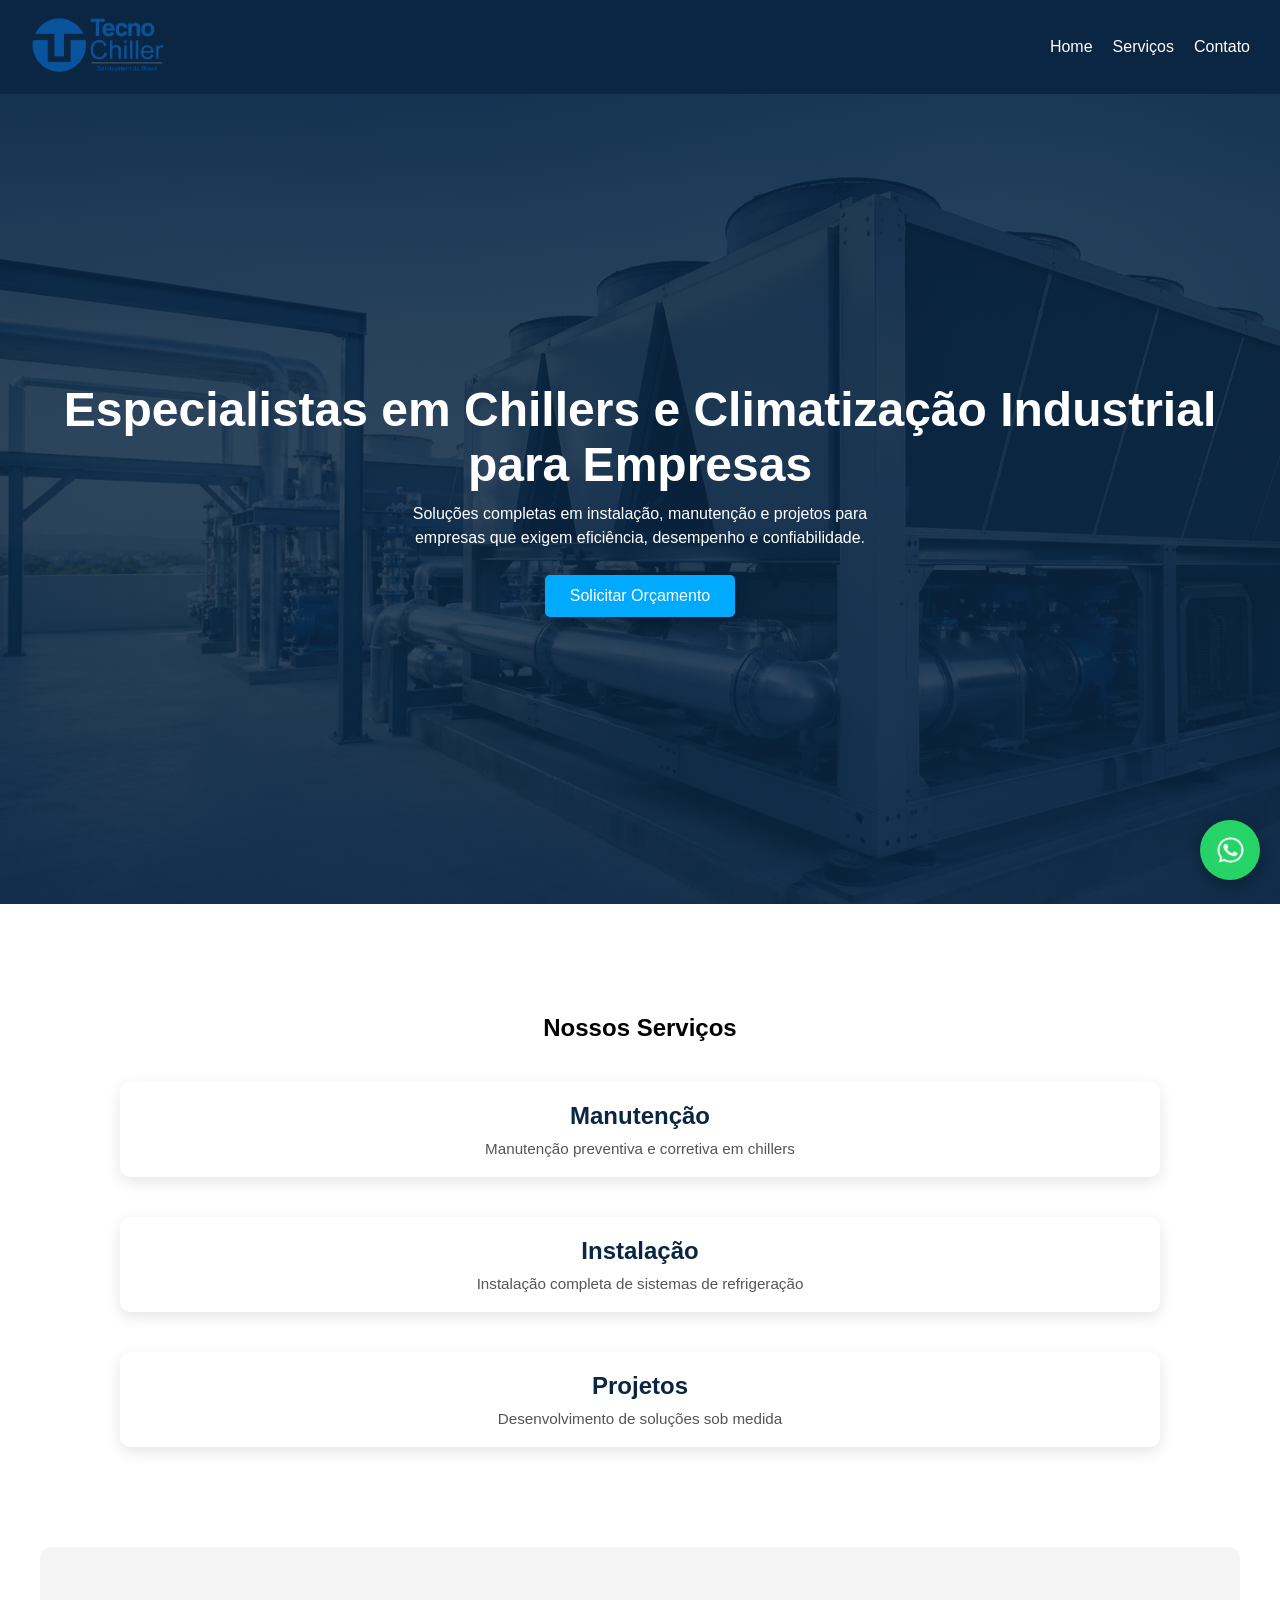
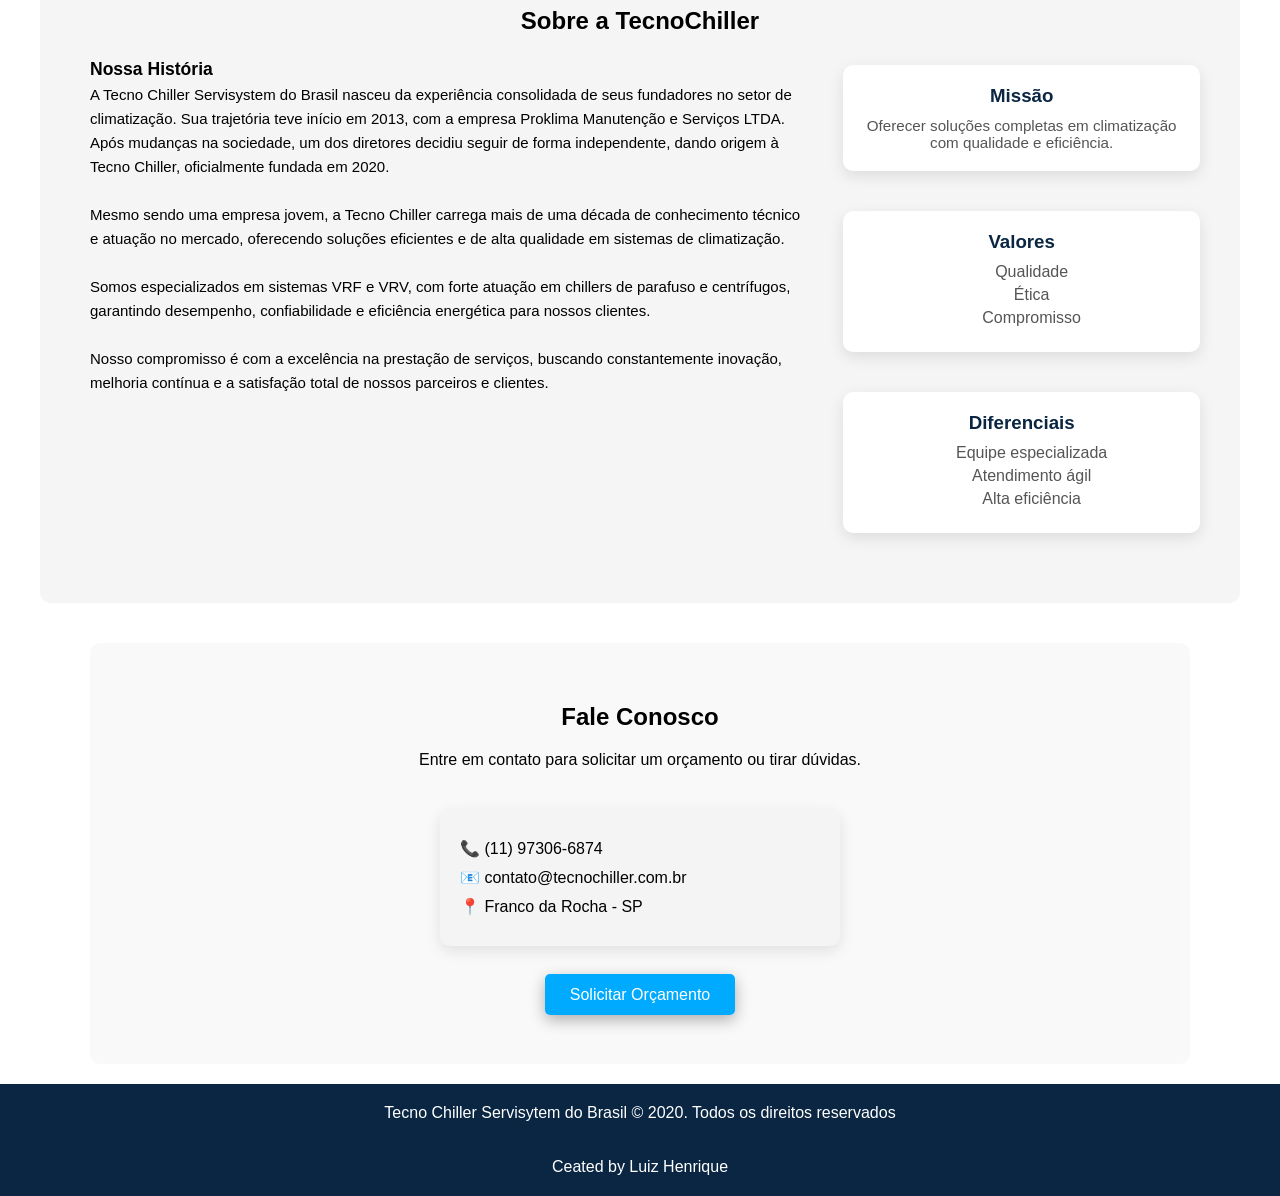
==== commit be8e89f0: "ajuste mobile" ====
--- a/index.html
+++ b/index.html
@@ -3,9 +3,9 @@
 <head>
     <meta charset="UTF-8">
     <meta name="viewport" content="width=device-width, initial-scale=1.0">
-    
+    <link rel="icon" type="image/svg+xml" href="assets/img/favicon.png">
     <link rel="stylesheet" href="./css/style.css">
-    <title>ChillerTech</title>
+    <title>TecnoChiller</title>
 </head>
 <body>
     
--- a/css/style.css
+++ b/css/style.css
@@ -131,6 +131,23 @@
     margin-bottom: 20px;
     font-size: 1.5rem;
     color: #0a2642;
+}
+
+
+
+.card-img img {
+    width: 600px;
+    margin:40px 0 ;
+    
+
+    overflow: hidden;
+    border-radius: 7px;
+}
+
+
+
+.card-img p{
+    text-align: left;
 }
 
 /*cards servicos*/
@@ -150,17 +167,23 @@
     transition: 0.3s;
     text-align: left;
 
+    transition: all .4s ease;
     border-left: 4px solid #0c4866;
 }
 
 .card-servico:hover {
-    transform: translateY(-5px);
-    box-shadow: 0 15px 35px rgba(0,0,0,0.15);
+    transform: translateY(-8px);
+    box-shadow: 0 20px 40px rgba(0,0,0,0.18);
 }
 
 .card-servico i {
     font-size: 20px;
     
+}
+
+.card-servico p{
+    line-height: 1.7;
+    max-width: 90%;
 }
 
 .card-servico h3 {
@@ -209,7 +232,7 @@
 .card {
     background: white;
     box-shadow: 0 5px 15px rgba(0,0,0,0.1);
-
+   text-align: center;
     margin: 10px;
     padding: 20px;
     width: 100%;
@@ -454,6 +477,13 @@
         align-items: center;
     }
 
+
+    .card-img img {
+        height: auto;
+        object-fit: contain;
+    }
+
+
      .hero {
         height: auto;
         padding: 100px 20px 60px;
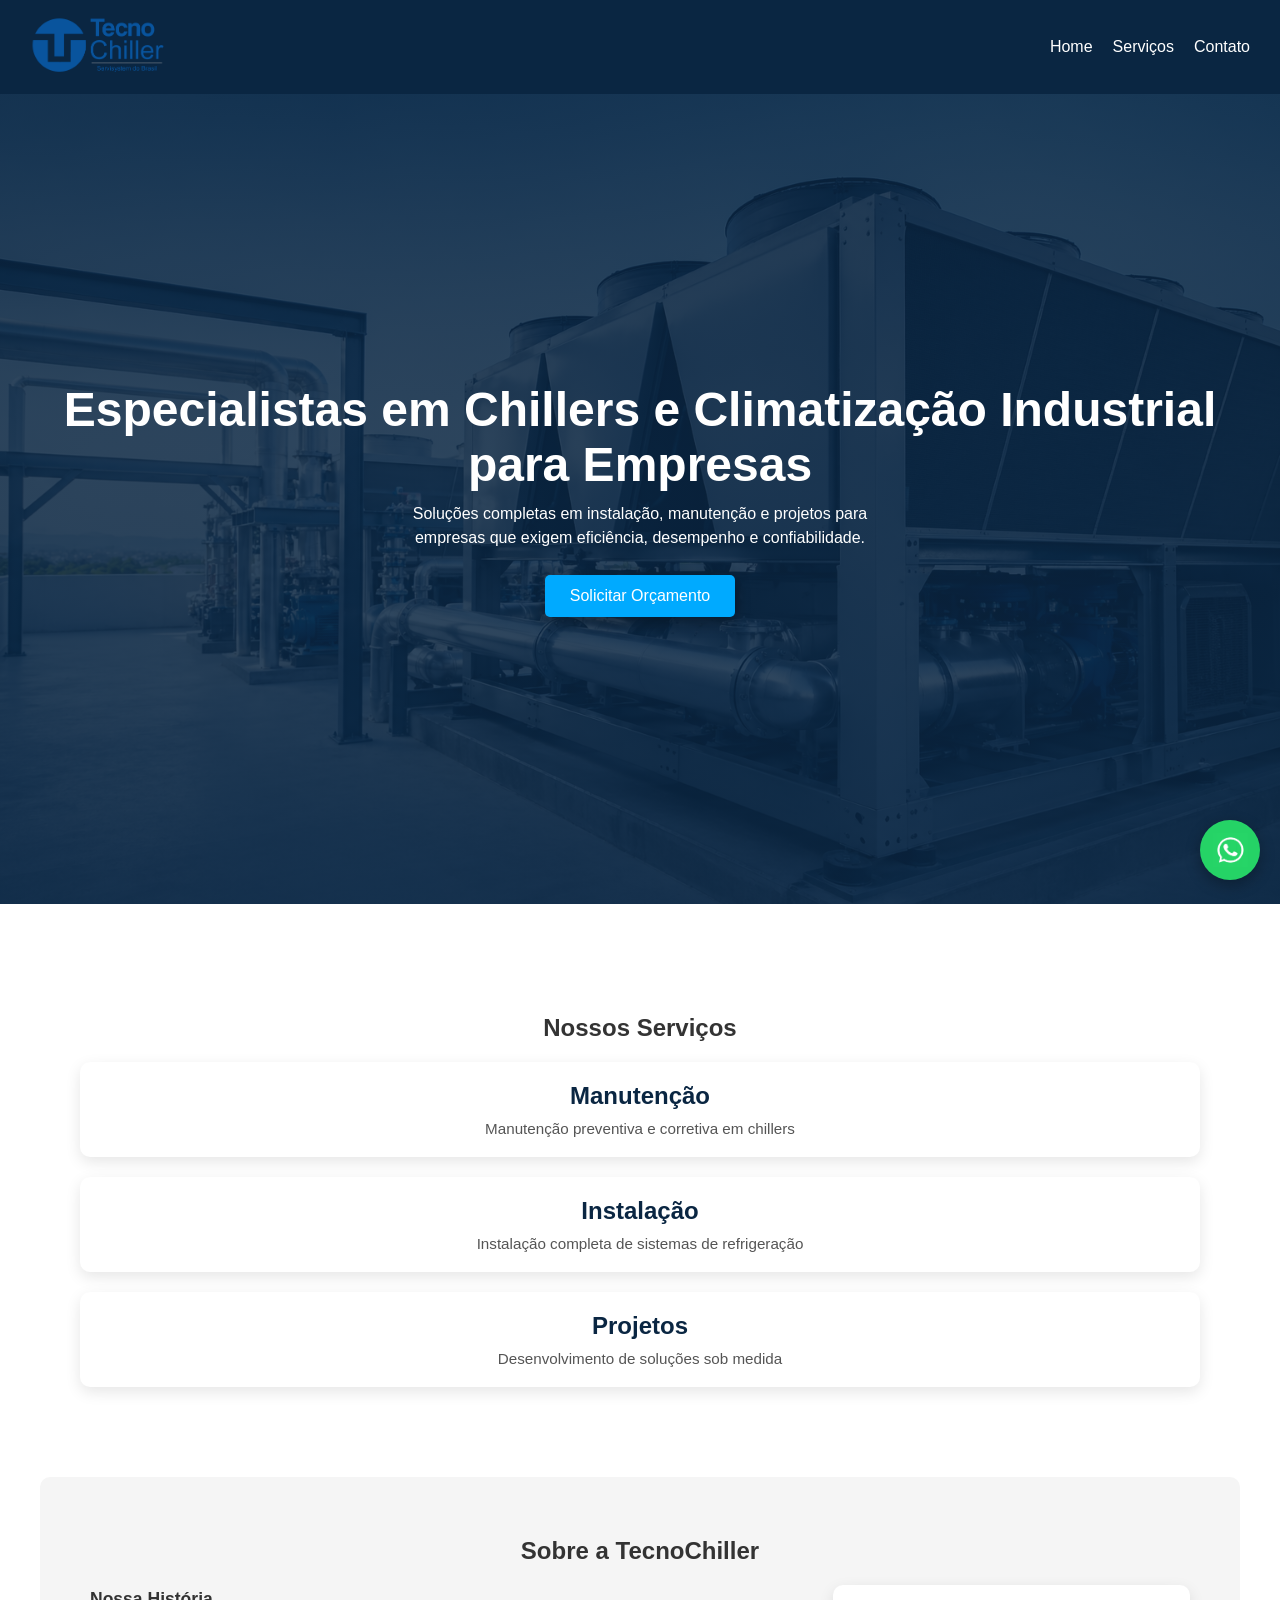
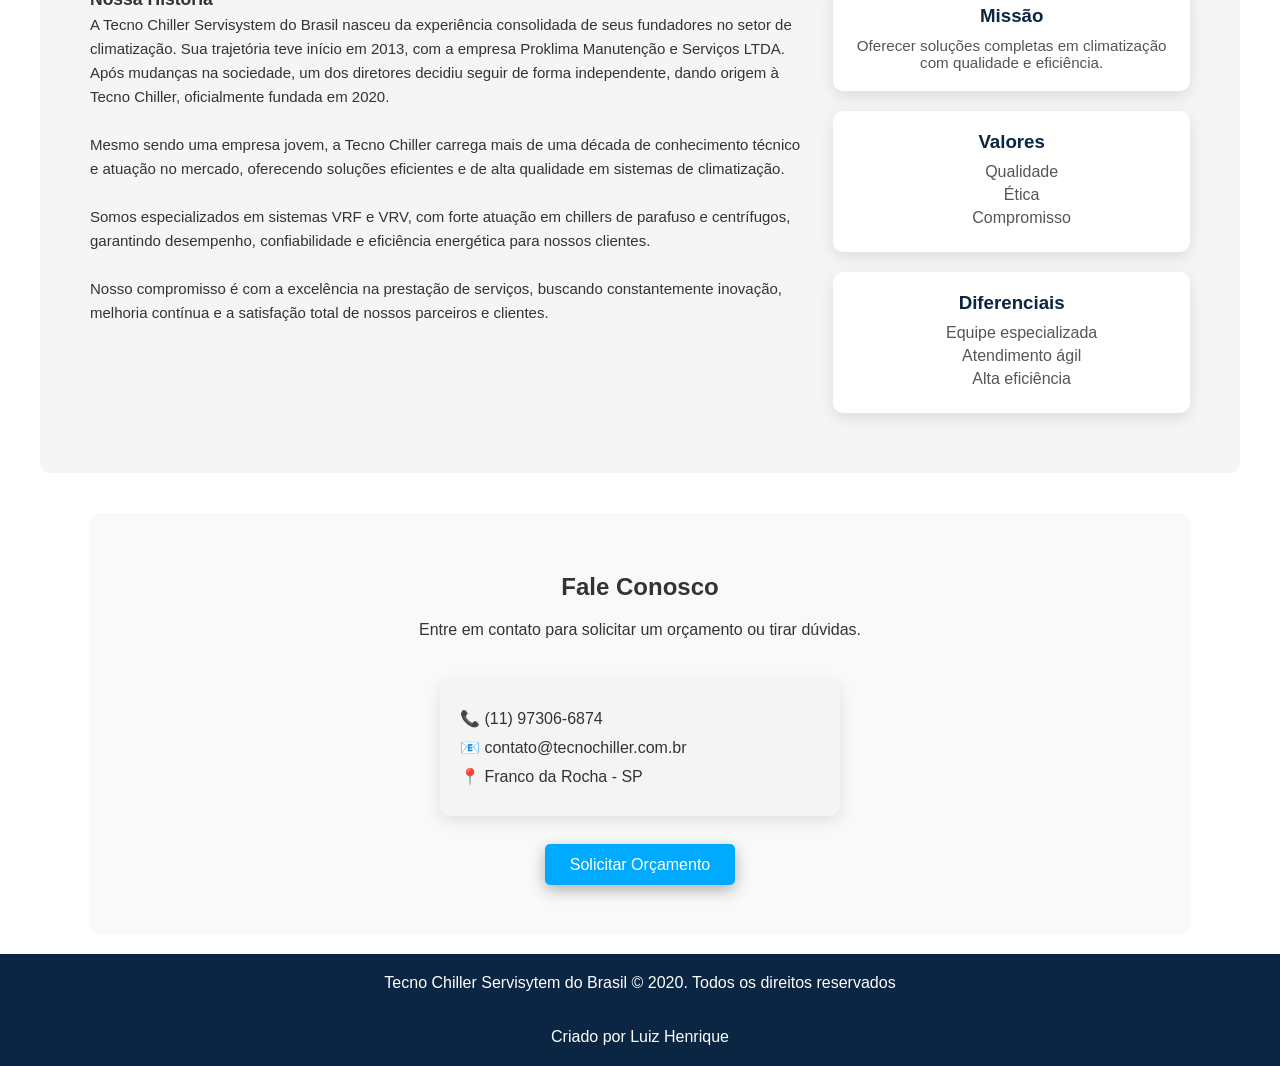
==== commit cc23de58: "ajuste caminhos" ====
--- a/index.html
+++ b/index.html
@@ -17,7 +17,7 @@
             
             <h1>Especialistas em Chillers e Climatização Industrial para Empresas</h1>
             <p>Soluções completas em instalação, manutenção e projetos para empresas que exigem eficiência, desempenho e confiabilidade.</p>
-            <a href="/TecnoChiller-site/pages/contato.html" class="btn">Solicitar Orçamento</a>
+            <a href="/TecnoChiller-Website-Redesign/pages/contato.html" class="btn">Solicitar Orçamento</a>
         
         </section>
 
--- a/css/style.css
+++ b/css/style.css
@@ -4,6 +4,10 @@
     box-sizing: border-box;
 }
 
+:root {
+    --text: #333;
+}
+
 html, body {
     height: 100%;
     font-family: Arial, Helvetica, sans-serif;
@@ -13,6 +17,8 @@
     display: flex;
     flex-direction: column;
     color: var(--text);
+
+    overflow-x: hidden;
 }
 
 main {
@@ -120,10 +126,11 @@
 
 /* Serviços */
 .servicos {
+    width: 100%;
     padding: 50px 20px;
     text-align: center;
 
-    max-width: 1100px;
+    max-width: 1200px;
     margin: 0 auto;
 }
 
@@ -133,20 +140,42 @@
     color: #0a2642;
 }
 
-
-
-.card-img img {
-    width: 600px;
-    margin:40px 0 ;
-    
-
+.servico-detalhe {
+    width: 100%;
+
+    display: flex;
+    align-items: stretch;
+    gap: 50px;
+
+    margin-bottom: 80px;
+
+    background: #fff;
+    border-radius: 20px;
     overflow: hidden;
-    border-radius: 7px;
-}
-
-
+
+    box-shadow: 0 10px 30px rgba(0,0,0,.08);
+}
+
+.img-servico {
+    width: 45%;
+    height: 500px;
+
+    object-fit: contain;
+    background: #0a2642;
+    padding: 20px;
+}
+
+.card-img{
+    width: 55%;
+    padding: 40px;
+
+    display: flex;
+    flex-direction: column;
+    justify-content: center;
+}
 
 .card-img p{
+    line-height: 1.8;
     text-align: left;
 }
 
@@ -164,7 +193,6 @@
     border-radius: 12px;
 
     box-shadow: 0 8px 25px rgba(0, 0, 0, 0.1);
-    transition: 0.3s;
     text-align: left;
 
     transition: all .4s ease;
@@ -222,25 +250,34 @@
 /* caixas */
 .cards {
     display: flex;
+    flex-direction: column;
     gap: 20px;
-    justify-content: center;
-    margin-top: 30px;
-
-    flex-wrap: wrap;
-}
-
-.card {
+
+    padding: 0 20px;
+    width: 100%;
+
+    box-sizing: border-box;
+}
+
+
+.card{
     background: white;
     box-shadow: 0 5px 15px rgba(0,0,0,0.1);
-   text-align: center;
-    margin: 10px;
+
+    text-align: center;
+
     padding: 20px;
+    border-radius: 10px;
+
+    transition: .3s;
+
     width: 100%;
-    border-radius: 10px;
-
-    transition: 0.3s;
+
     box-sizing: border-box;
-}
+
+    overflow: hidden;
+}
+
 
 .card h3 {
     margin-bottom: 10px;
@@ -471,6 +508,27 @@
     cursor: pointer;
 }
 
+@media (max-width: 900px){
+
+    
+
+    .servico-detalhe{
+        flex-direction: column;
+
+    }
+
+    .img-servico{
+        width: 100%;
+        height: 260px;
+    }
+
+    .card-img{
+        width: 100%;
+        padding: 30px 25px;
+    }
+
+}
+
 @media (max-width: 768px) {
     .cards {
         flex-direction: column;
@@ -478,12 +536,6 @@
     }
 
 
-    .card-img img {
-        height: auto;
-        object-fit: contain;
-    }
-
-
      .hero {
         height: auto;
         padding: 100px 20px 60px;
@@ -548,3 +600,4 @@
     
 }
 
+
